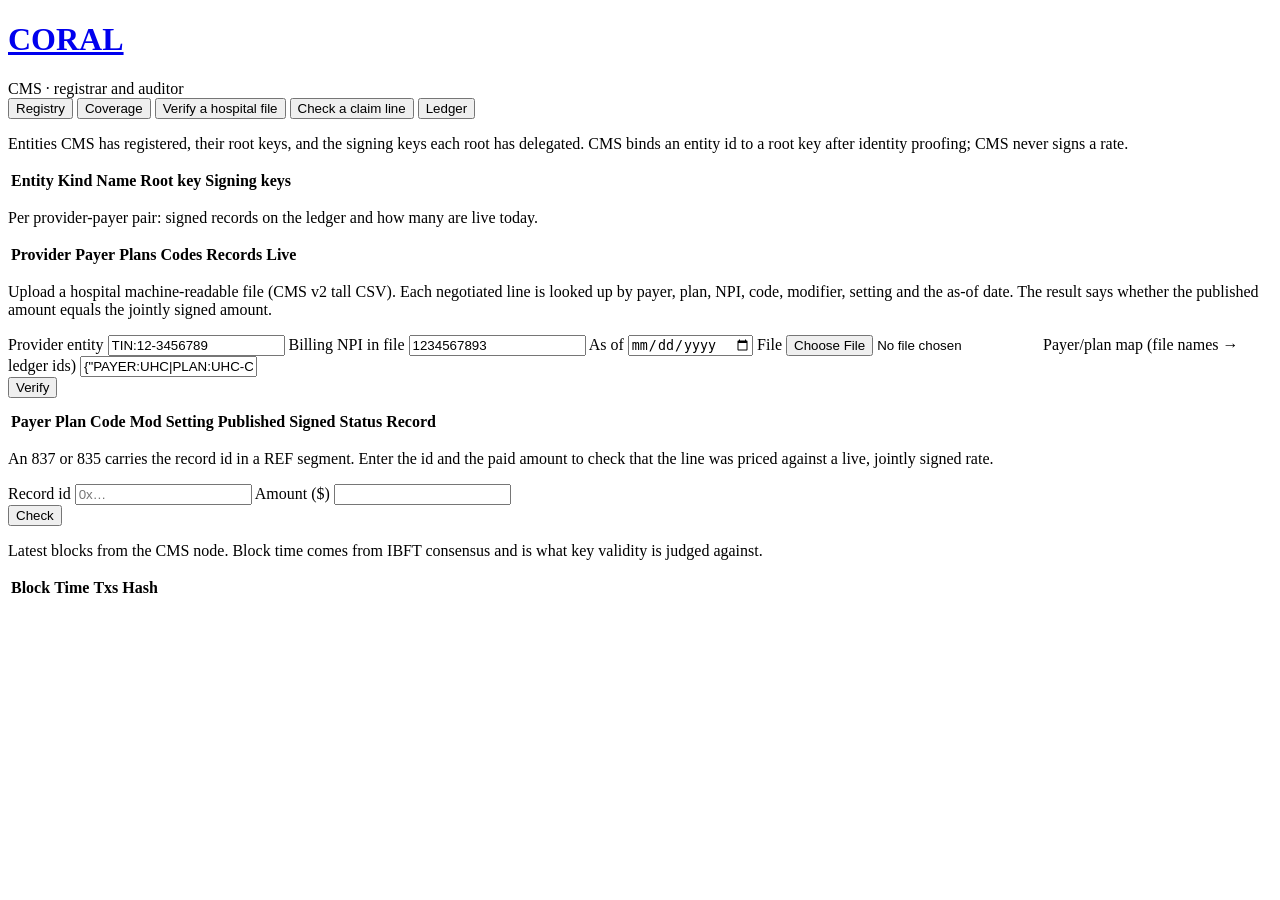
==== app/static/cms.html @ a9676f1c "CORAL: registry contract, Besu IBFT network, client, parsers, web app, first evaluation Title and ab" ====
<!doctype html>
<html><head><meta charset="utf-8"><title>CORAL · CMS</title><link rel="stylesheet" href="/static/style.css"></head>
<body>
<header><h1><a href="/">CORAL</a></h1><span class="muted">CMS · registrar and auditor</span><span class="status" id="status"></span></header>
<main>
<nav class="tabs">
  <button data-tab="registry" class="active">Registry</button>
  <button data-tab="coverage">Coverage</button>
  <button data-tab="verify">Verify a hospital file</button>
  <button data-tab="claim">Check a claim line</button>
  <button data-tab="ledger">Ledger</button>
</nav>

<section id="registry" class="active">
  <p class="note">Entities CMS has registered, their root keys, and the signing keys each root has delegated. CMS binds an entity id to a root key after identity proofing; CMS never signs a rate.</p>
  <table><thead><tr><th>Entity</th><th>Kind</th><th>Name</th><th>Root key</th><th>Signing keys</th></tr></thead><tbody id="regBody"></tbody></table>
</section>

<section id="coverage">
  <div class="cards" id="cards"></div>
  <p class="note">Per provider-payer pair: signed records on the ledger and how many are live today.</p>
  <table><thead><tr><th>Provider</th><th>Payer</th><th>Plans</th><th>Codes</th><th>Records</th><th>Live</th></tr></thead><tbody id="covBody"></tbody></table>
</section>

<section id="verify">
  <p class="note">Upload a hospital machine-readable file (CMS v2 tall CSV). Each negotiated line is looked up by payer, plan, NPI, code, modifier, setting and the as-of date. The result says whether the published amount equals the jointly signed amount.</p>
  <form class="grid" id="verifyForm">
    <label>Provider entity <input name="providerId" value="TIN:12-3456789" required></label>
    <label>Billing NPI in file <input name="npi" value="1234567893" required></label>
    <label>As of <input name="asOf" type="date" required></label>
    <label>File <input name="file" type="file" required></label>
    <label class="full">Payer/plan map (file names → ledger ids) <input name="payerMap" value='{"PAYER:UHC|PLAN:UHC-CHOICE-PLUS":["PAYER:UHC","PLAN:UHC-CHOICE-PLUS"]}' required></label>
    <div class="full"><button class="primary" type="submit">Verify</button> <span id="verifyMsg" class="muted"></span></div>
  </form>
  <div class="cards" id="verifyCards" style="margin-top:12px"></div>
  <table><thead><tr><th>Payer</th><th>Plan</th><th>Code</th><th>Mod</th><th>Setting</th><th>Published</th><th>Signed</th><th>Status</th><th>Record</th></tr></thead><tbody id="verifyBody"></tbody></table>
</section>

<section id="claim">
  <p class="note">An 837 or 835 carries the record id in a REF segment. Enter the id and the paid amount to check that the line was priced against a live, jointly signed rate.</p>
  <form class="grid" id="claimForm">
    <label class="full">Record id <input name="rateId" required placeholder="0x…"></label>
    <label>Amount ($) <input name="amount" type="number" step="0.01"></label>
    <div class="full"><button class="primary" type="submit">Check</button></div>
  </form>
  <pre id="claimOut"></pre>
</section>

<section id="ledger">
  <p class="note">Latest blocks from the CMS node. Block time comes from IBFT consensus and is what key validity is judged against.</p>
  <table><thead><tr><th>Block</th><th>Time</th><th>Txs</th><th>Hash</th></tr></thead><tbody id="ledgerBody"></tbody></table>
</section>
</main>
<script>
const $=s=>document.querySelector(s);
const fmtT=t=>new Date(t*1000).toISOString().replace('T',' ').slice(0,19);
const api=async(p,o)=>{const r=await fetch(p,o);const j=await r.json();if(!r.ok)throw new Error(j.detail||r.statusText);return j;};
document.querySelectorAll('nav.tabs button').forEach(b=>b.onclick=()=>{document.querySelectorAll('nav.tabs button').forEach(x=>x.classList.remove('active'));document.querySelectorAll('section').forEach(x=>x.classList.remove('active'));b.classList.add('active');$('#'+b.dataset.tab).classList.add('active');});
const money=c=>c==null?'—':'$'+(c/100).toFixed(2);
async function init(){
  const s=await api('/api/status'); $('#status').textContent=`chain ${s.chainId} · block ${s.block} · ${s.peers} peers · registrar ${s.registrar.slice(0,10)}…`;
  const ents=await api('/api/entities'); const now=Date.now()/1000;
  $('#regBody').innerHTML=ents.map(e=>`<tr><td>${e.id}</td><td>${e.kind}</td><td>${e.name}</td><td class="mono">${e.root}</td><td class="mono">${e.signers.map(k=>{const live=now>=k.notBefore&&(!k.notAfter||now<k.notAfter)&&(!k.revokedFrom||now<k.revokedFrom);return `${k.signer} <span class="${live?'ok':'bad'}">${live?'active':'revoked '+fmtT(k.revokedFrom)}</span>`}).join('<br>')}</td></tr>`).join('');
  const cov=await api('/api/coverage');
  const tot=cov.reduce((a,p)=>a+p.records,0), live=cov.reduce((a,p)=>a+p.live,0);
  $('#cards').innerHTML=`<div class="card"><div class="n">${ents.filter(e=>e.kind==='provider').length}</div><div class="l">providers</div></div><div class="card"><div class="n">${ents.filter(e=>e.kind==='payer').length}</div><div class="l">payers</div></div><div class="card"><div class="n">${cov.length}</div><div class="l">pairs with signed rates</div></div><div class="card"><div class="n">${tot}</div><div class="l">signed records</div></div><div class="card"><div class="n">${live}</div><div class="l">live today</div></div>`;
  $('#covBody').innerHTML=cov.map(p=>`<tr><td>${p.providerId}</td><td>${p.payerId}</td><td>${p.plans.join(', ')}</td><td>${p.codes}</td><td>${p.records}</td><td>${p.live}</td></tr>`).join('')||'<tr><td colspan=6 class=muted>no signed rates yet</td></tr>';
  const blocks=await api('/api/ledger?n=15');
  $('#ledgerBody').innerHTML=blocks.map(b=>`<tr><td>${b.number}</td><td>${fmtT(b.timestamp)}</td><td>${b.txs}</td><td class="mono">${b.hash.slice(0,20)}…</td></tr>`).join('');
  $('#verifyForm').asOf.value=new Date().toISOString().slice(0,10);
}
$('#verifyForm').onsubmit=async ev=>{ev.preventDefault();$('#verifyMsg').textContent='verifying…';try{const r=await api('/api/verify',{method:'POST',body:new FormData(ev.target)});
  $('#verifyMsg').textContent=`${r.lines} negotiated lines checked`;
  $('#verifyCards').innerHTML=Object.entries(r.counts).map(([k,v])=>`<div class="card"><div class="n">${v}</div><div class="l">${k.replaceAll('_',' ')}</div></div>`).join('');
  $('#verifyBody').innerHTML=r.rows.map(x=>`<tr><td>${x.payerId}</td><td>${x.planId}</td><td>${x.code}</td><td>${x.modifier}</td><td>${x.setting}</td><td>${money(x.published)}</td><td>${money(x.expected)}</td><td class="${x.status==='match'?'ok':'bad'}">${x.status.replaceAll('_',' ')}</td><td class="mono">${x.recordId?x.recordId.slice(0,12)+'…':'—'}</td></tr>`).join('');
}catch(e){$('#verifyMsg').textContent=e.message;}};
$('#claimForm').onsubmit=async ev=>{ev.preventDefault();const f=new FormData(ev.target);const q=new URLSearchParams({rateId:f.get('rateId')});if(f.get('amount'))q.set('amount',f.get('amount'));try{$('#claimOut').textContent=JSON.stringify(await api('/api/verify/record?'+q),null,2);}catch(e){$('#claimOut').textContent=e.message;}};
init();
</script>
</body></html>
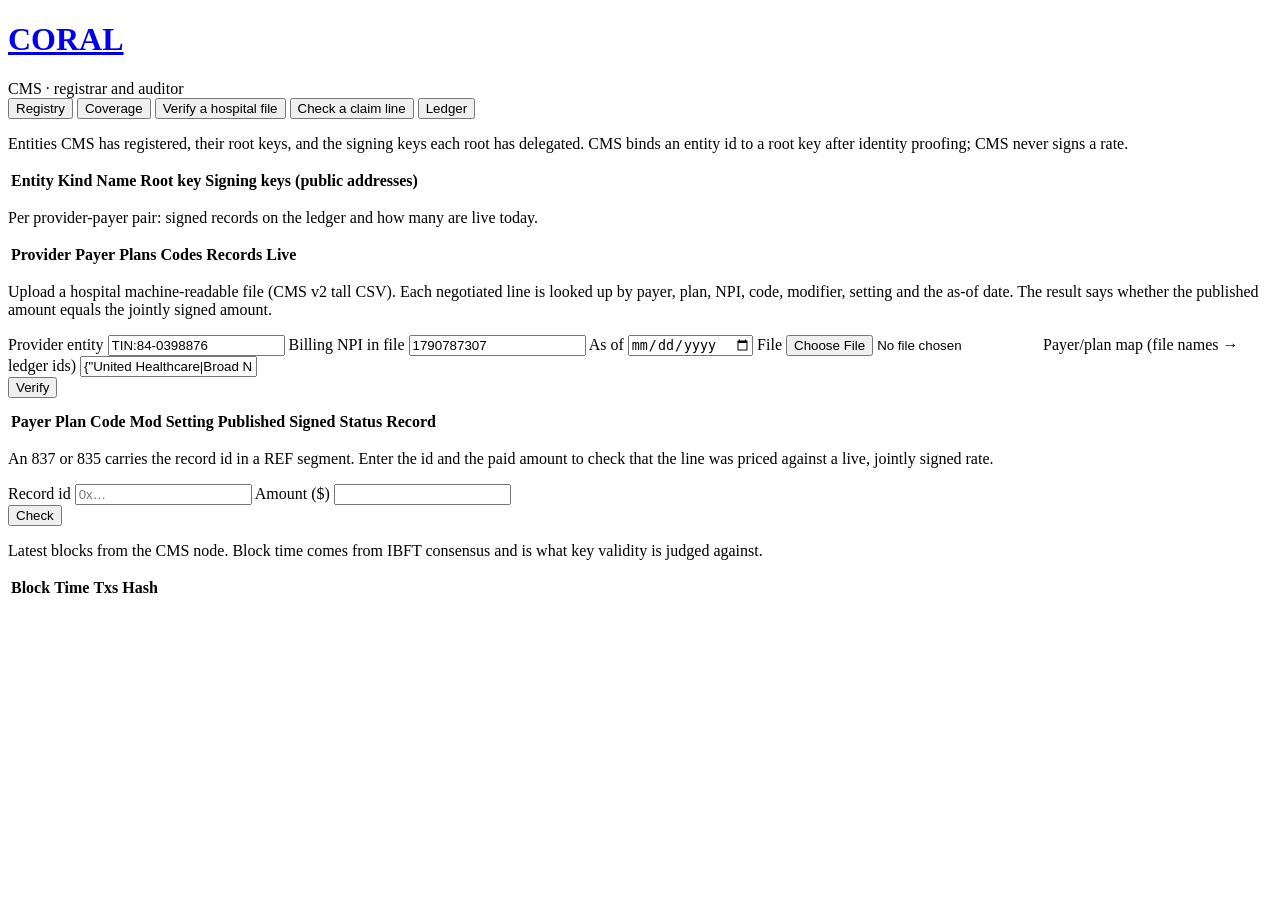
==== commit ea192e6e: "Use real UCHealth entity, payers, plan, code, and amounts throughout; rerun evaluation Entities: TIN" ====
--- a/app/static/cms.html
+++ b/app/static/cms.html
@@ -13,7 +13,7 @@
 
 <section id="registry" class="active">
   <p class="note">Entities CMS has registered, their root keys, and the signing keys each root has delegated. CMS binds an entity id to a root key after identity proofing; CMS never signs a rate.</p>
-  <table><thead><tr><th>Entity</th><th>Kind</th><th>Name</th><th>Root key</th><th>Signing keys</th></tr></thead><tbody id="regBody"></tbody></table>
+  <table><thead><tr><th>Entity</th><th>Kind</th><th>Name</th><th>Root key</th><th>Signing keys (public addresses)</th></tr></thead><tbody id="regBody"></tbody></table>
 </section>
 
 <section id="coverage">
@@ -25,11 +25,11 @@
 <section id="verify">
   <p class="note">Upload a hospital machine-readable file (CMS v2 tall CSV). Each negotiated line is looked up by payer, plan, NPI, code, modifier, setting and the as-of date. The result says whether the published amount equals the jointly signed amount.</p>
   <form class="grid" id="verifyForm">
-    <label>Provider entity <input name="providerId" value="TIN:12-3456789" required></label>
-    <label>Billing NPI in file <input name="npi" value="1234567893" required></label>
+    <label>Provider entity <input name="providerId" value="TIN:84-0398876" required></label>
+    <label>Billing NPI in file <input name="npi" value="1790787307" required></label>
     <label>As of <input name="asOf" type="date" required></label>
     <label>File <input name="file" type="file" required></label>
-    <label class="full">Payer/plan map (file names → ledger ids) <input name="payerMap" value='{"PAYER:UHC|PLAN:UHC-CHOICE-PLUS":["PAYER:UHC","PLAN:UHC-CHOICE-PLUS"]}' required></label>
+    <label class="full">Payer/plan map (file names → ledger ids) <input name="payerMap" value='{"United Healthcare|Broad Networks":["PAYER:UHC","Broad Networks"]}' required></label>
     <div class="full"><button class="primary" type="submit">Verify</button> <span id="verifyMsg" class="muted"></span></div>
   </form>
   <div class="cards" id="verifyCards" style="margin-top:12px"></div>
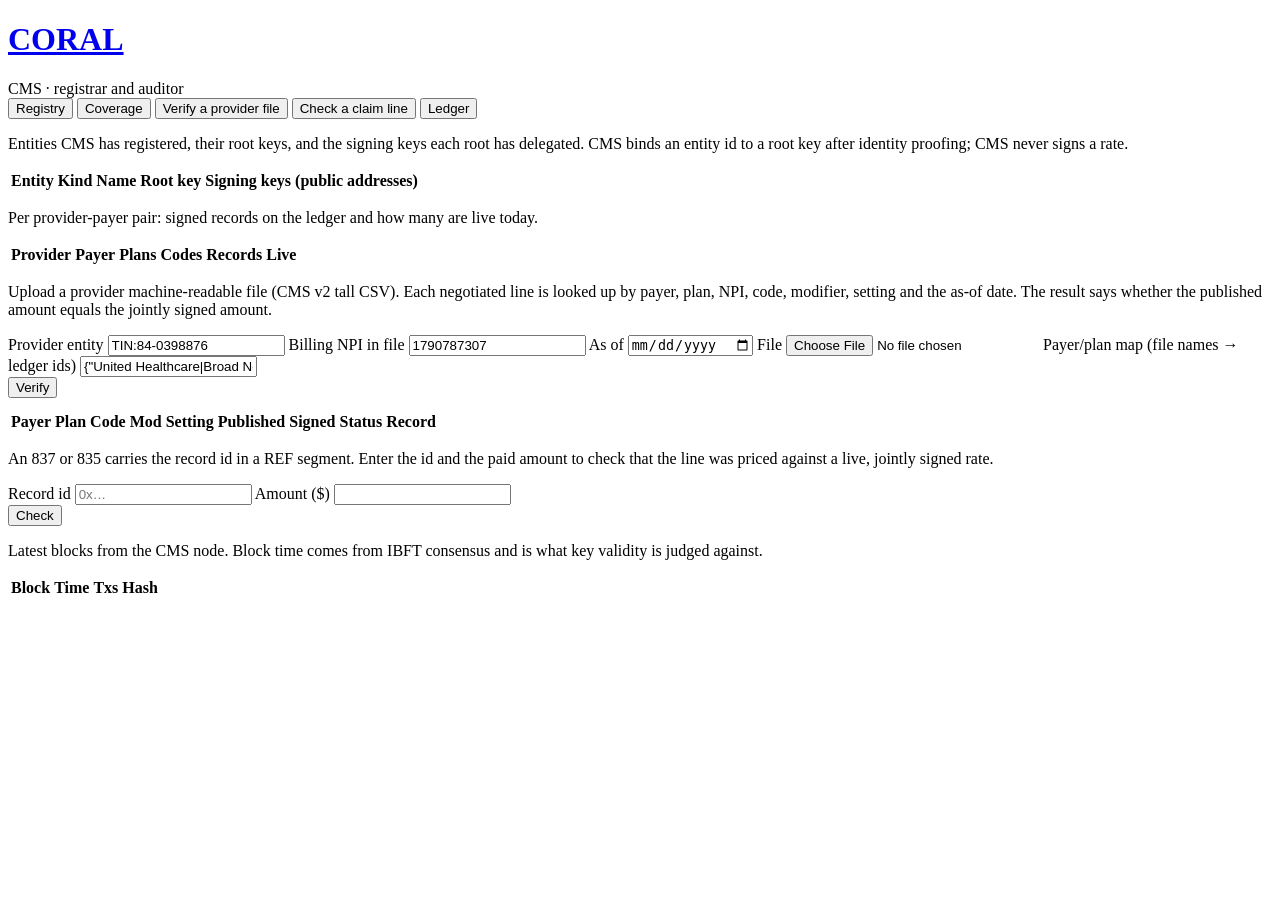
==== commit 3ca88099: "Say provider, not hospital, everywhere except regulation names and the study sample" ====
--- a/app/static/cms.html
+++ b/app/static/cms.html
@@ -6,7 +6,7 @@
 <nav class="tabs">
   <button data-tab="registry" class="active">Registry</button>
   <button data-tab="coverage">Coverage</button>
-  <button data-tab="verify">Verify a hospital file</button>
+  <button data-tab="verify">Verify a provider file</button>
   <button data-tab="claim">Check a claim line</button>
   <button data-tab="ledger">Ledger</button>
 </nav>
@@ -23,7 +23,7 @@
 </section>
 
 <section id="verify">
-  <p class="note">Upload a hospital machine-readable file (CMS v2 tall CSV). Each negotiated line is looked up by payer, plan, NPI, code, modifier, setting and the as-of date. The result says whether the published amount equals the jointly signed amount.</p>
+  <p class="note">Upload a provider machine-readable file (CMS v2 tall CSV). Each negotiated line is looked up by payer, plan, NPI, code, modifier, setting and the as-of date. The result says whether the published amount equals the jointly signed amount.</p>
   <form class="grid" id="verifyForm">
     <label>Provider entity <input name="providerId" value="TIN:84-0398876" required></label>
     <label>Billing NPI in file <input name="npi" value="1790787307" required></label>
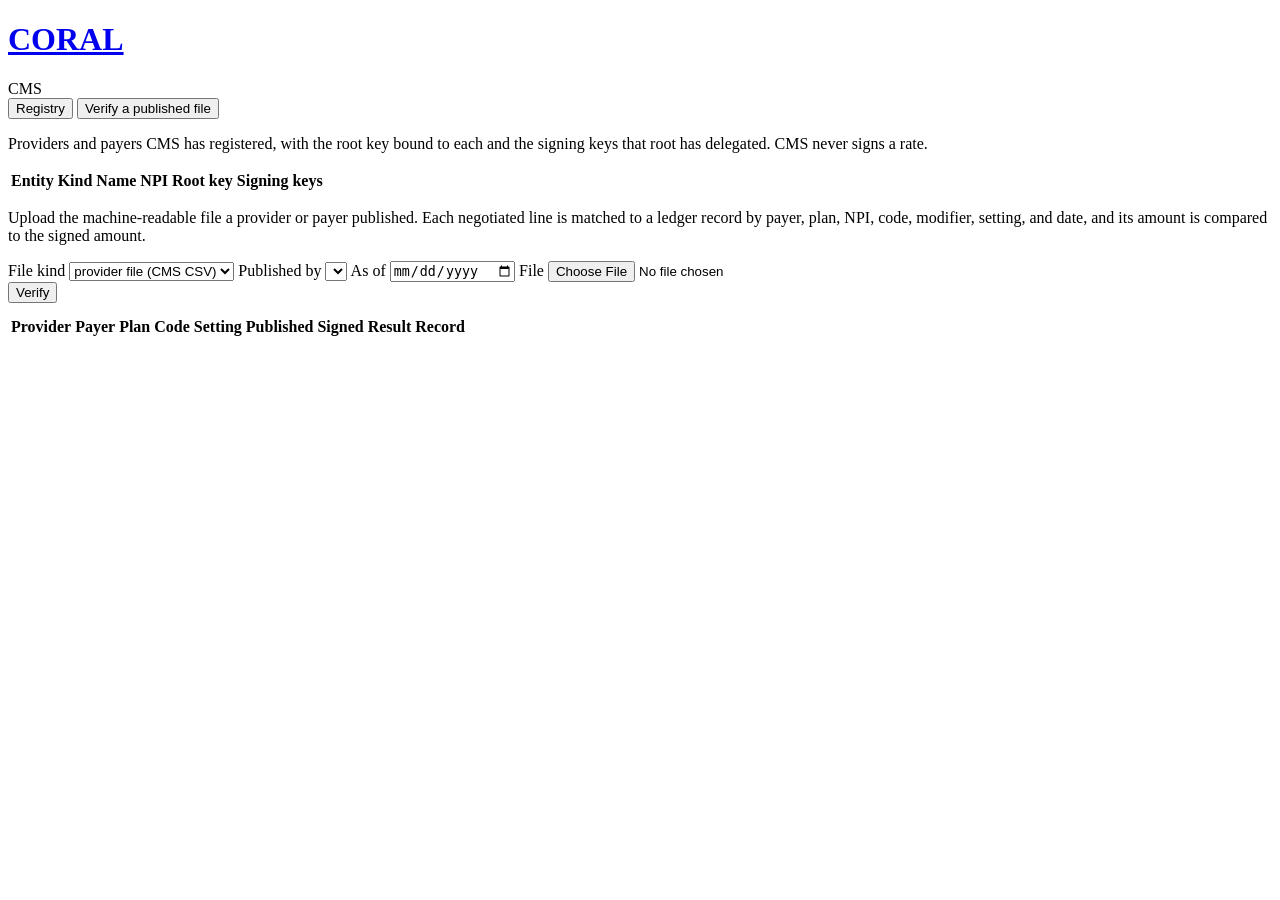
==== commit 380d8142: "Two pages: provider/payer and CMS, actions only Provider/payer: Negotiated rates with both signers s" ====
--- a/app/static/cms.html
+++ b/app/static/cms.html
@@ -1,80 +1,54 @@
 <!doctype html>
 <html><head><meta charset="utf-8"><title>CORAL · CMS</title><link rel="stylesheet" href="/static/style.css"></head>
 <body>
-<header><h1><a href="/">CORAL</a></h1><span class="muted">CMS · registrar and auditor</span><span class="status" id="status"></span></header>
+<header><h1><a href="/">CORAL</a></h1><span class="muted">CMS</span><span class="status" id="status"></span></header>
 <main>
 <nav class="tabs">
   <button data-tab="registry" class="active">Registry</button>
-  <button data-tab="coverage">Coverage</button>
-  <button data-tab="verify">Verify a provider file</button>
-  <button data-tab="claim">Check a claim line</button>
-  <button data-tab="ledger">Ledger</button>
+  <button data-tab="verify">Verify a published file</button>
 </nav>
 
 <section id="registry" class="active">
-  <p class="note">Entities CMS has registered, their root keys, and the signing keys each root has delegated. CMS binds an entity id to a root key after identity proofing; CMS never signs a rate.</p>
-  <table><thead><tr><th>Entity</th><th>Kind</th><th>Name</th><th>Root key</th><th>Signing keys (public addresses)</th></tr></thead><tbody id="regBody"></tbody></table>
-</section>
-
-<section id="coverage">
-  <div class="cards" id="cards"></div>
-  <p class="note">Per provider-payer pair: signed records on the ledger and how many are live today.</p>
-  <table><thead><tr><th>Provider</th><th>Payer</th><th>Plans</th><th>Codes</th><th>Records</th><th>Live</th></tr></thead><tbody id="covBody"></tbody></table>
+  <p class="note">Providers and payers CMS has registered, with the root key bound to each and the signing keys that root has delegated. CMS never signs a rate.</p>
+  <table><thead><tr><th>Entity</th><th>Kind</th><th>Name</th><th>NPI</th><th>Root key</th><th>Signing keys</th></tr></thead><tbody id="regBody"></tbody></table>
 </section>
 
 <section id="verify">
-  <p class="note">Upload a provider machine-readable file (CMS v2 tall CSV). Each negotiated line is looked up by payer, plan, NPI, code, modifier, setting and the as-of date. The result says whether the published amount equals the jointly signed amount.</p>
+  <p class="note">Upload the machine-readable file a provider or payer published. Each negotiated line is matched to a ledger record by payer, plan, NPI, code, modifier, setting, and date, and its amount is compared to the signed amount.</p>
   <form class="grid" id="verifyForm">
-    <label>Provider entity <input name="providerId" value="TIN:84-0398876" required></label>
-    <label>Billing NPI in file <input name="npi" value="1790787307" required></label>
+    <label>File kind <select name="kind" id="kindSel"><option value="provider">provider file (CMS CSV)</option><option value="payer">payer file (TiC JSON)</option></select></label>
+    <label>Published by <select name="entityId" id="entitySel"></select></label>
+    <label id="planLabel" style="display:none">Plan <input name="planId"></label>
     <label>As of <input name="asOf" type="date" required></label>
-    <label>File <input name="file" type="file" required></label>
-    <label class="full">Payer/plan map (file names → ledger ids) <input name="payerMap" value='{"United Healthcare|Broad Networks":["PAYER:UHC","Broad Networks"]}' required></label>
+    <label class="full">File <input name="file" type="file" required></label>
     <div class="full"><button class="primary" type="submit">Verify</button> <span id="verifyMsg" class="muted"></span></div>
   </form>
   <div class="cards" id="verifyCards" style="margin-top:12px"></div>
-  <table><thead><tr><th>Payer</th><th>Plan</th><th>Code</th><th>Mod</th><th>Setting</th><th>Published</th><th>Signed</th><th>Status</th><th>Record</th></tr></thead><tbody id="verifyBody"></tbody></table>
-</section>
-
-<section id="claim">
-  <p class="note">An 837 or 835 carries the record id in a REF segment. Enter the id and the paid amount to check that the line was priced against a live, jointly signed rate.</p>
-  <form class="grid" id="claimForm">
-    <label class="full">Record id <input name="rateId" required placeholder="0x…"></label>
-    <label>Amount ($) <input name="amount" type="number" step="0.01"></label>
-    <div class="full"><button class="primary" type="submit">Check</button></div>
-  </form>
-  <pre id="claimOut"></pre>
-</section>
-
-<section id="ledger">
-  <p class="note">Latest blocks from the CMS node. Block time comes from IBFT consensus and is what key validity is judged against.</p>
-  <table><thead><tr><th>Block</th><th>Time</th><th>Txs</th><th>Hash</th></tr></thead><tbody id="ledgerBody"></tbody></table>
+  <table><thead><tr><th>Provider</th><th>Payer</th><th>Plan</th><th>Code</th><th>Setting</th><th>Published</th><th>Signed</th><th>Result</th><th>Record</th></tr></thead><tbody id="verifyBody"></tbody></table>
 </section>
 </main>
 <script>
 const $=s=>document.querySelector(s);
 const fmtT=t=>new Date(t*1000).toISOString().replace('T',' ').slice(0,19);
 const api=async(p,o)=>{const r=await fetch(p,o);const j=await r.json();if(!r.ok)throw new Error(j.detail||r.statusText);return j;};
+let ENTITIES=[];
+const nameOf=id=>(ENTITIES.find(e=>e.id===id)||{}).name||id;
 document.querySelectorAll('nav.tabs button').forEach(b=>b.onclick=()=>{document.querySelectorAll('nav.tabs button').forEach(x=>x.classList.remove('active'));document.querySelectorAll('section').forEach(x=>x.classList.remove('active'));b.classList.add('active');$('#'+b.dataset.tab).classList.add('active');});
 const money=c=>c==null?'—':'$'+(c/100).toFixed(2);
+const published=x=>x.published==null?'—':x.publishedKind==='bp'?(x.published/100).toFixed(2)+'%':money(x.published);
+function fillEntities(){const k=$('#kindSel').value;$('#entitySel').innerHTML=ENTITIES.filter(e=>e.kind===k).map(e=>`<option value="${e.id}">${e.name}</option>`).join('');$('#planLabel').style.display=k==='payer'?'':'none';}
 async function init(){
   const s=await api('/api/status'); $('#status').textContent=`chain ${s.chainId} · block ${s.block} · ${s.peers} peers · registrar ${s.registrar.slice(0,10)}…`;
-  const ents=await api('/api/entities'); const now=Date.now()/1000;
-  $('#regBody').innerHTML=ents.map(e=>`<tr><td>${e.id}</td><td>${e.kind}</td><td>${e.name}</td><td class="mono">${e.root}</td><td class="mono">${e.signers.map(k=>{const live=now>=k.notBefore&&(!k.notAfter||now<k.notAfter)&&(!k.revokedFrom||now<k.revokedFrom);return `${k.signer} <span class="${live?'ok':'bad'}">${live?'active':'revoked '+fmtT(k.revokedFrom)}</span>`}).join('<br>')}</td></tr>`).join('');
-  const cov=await api('/api/coverage');
-  const tot=cov.reduce((a,p)=>a+p.records,0), live=cov.reduce((a,p)=>a+p.live,0);
-  $('#cards').innerHTML=`<div class="card"><div class="n">${ents.filter(e=>e.kind==='provider').length}</div><div class="l">providers</div></div><div class="card"><div class="n">${ents.filter(e=>e.kind==='payer').length}</div><div class="l">payers</div></div><div class="card"><div class="n">${cov.length}</div><div class="l">pairs with signed rates</div></div><div class="card"><div class="n">${tot}</div><div class="l">signed records</div></div><div class="card"><div class="n">${live}</div><div class="l">live today</div></div>`;
-  $('#covBody').innerHTML=cov.map(p=>`<tr><td>${p.providerId}</td><td>${p.payerId}</td><td>${p.plans.join(', ')}</td><td>${p.codes}</td><td>${p.records}</td><td>${p.live}</td></tr>`).join('')||'<tr><td colspan=6 class=muted>no signed rates yet</td></tr>';
-  const blocks=await api('/api/ledger?n=15');
-  $('#ledgerBody').innerHTML=blocks.map(b=>`<tr><td>${b.number}</td><td>${fmtT(b.timestamp)}</td><td>${b.txs}</td><td class="mono">${b.hash.slice(0,20)}…</td></tr>`).join('');
+  ENTITIES=await api('/api/entities'); const now=Date.now()/1000;
+  $('#regBody').innerHTML=ENTITIES.map(e=>`<tr><td>${e.id}</td><td>${e.kind}</td><td>${e.name}</td><td class="mono">${e.npi||'—'}</td><td class="mono">${e.root}</td><td class="mono">${e.signers.map(k=>{const live=now>=k.notBefore&&(!k.notAfter||now<k.notAfter)&&(!k.revokedFrom||now<k.revokedFrom);return `${k.signer} <span class="${live?'ok':'bad'}">${live?'active':'revoked '+fmtT(k.revokedFrom)}</span>`}).join('<br>')}</td></tr>`).join('');
+  fillEntities(); $('#kindSel').onchange=fillEntities;
   $('#verifyForm').asOf.value=new Date().toISOString().slice(0,10);
 }
 $('#verifyForm').onsubmit=async ev=>{ev.preventDefault();$('#verifyMsg').textContent='verifying…';try{const r=await api('/api/verify',{method:'POST',body:new FormData(ev.target)});
   $('#verifyMsg').textContent=`${r.lines} negotiated lines checked`;
   $('#verifyCards').innerHTML=Object.entries(r.counts).map(([k,v])=>`<div class="card"><div class="n">${v}</div><div class="l">${k.replaceAll('_',' ')}</div></div>`).join('');
-  $('#verifyBody').innerHTML=r.rows.map(x=>`<tr><td>${x.payerId}</td><td>${x.planId}</td><td>${x.code}</td><td>${x.modifier}</td><td>${x.setting}</td><td>${money(x.published)}</td><td>${money(x.expected)}</td><td class="${x.status==='match'?'ok':'bad'}">${x.status.replaceAll('_',' ')}</td><td class="mono">${x.recordId?x.recordId.slice(0,12)+'…':'—'}</td></tr>`).join('');
+  $('#verifyBody').innerHTML=r.rows.map(x=>`<tr><td>${nameOf(x.providerId)}</td><td>${nameOf(x.payerId)}</td><td>${x.planId}</td><td>${x.code}${x.modifier?'-'+x.modifier:''}</td><td>${x.setting}</td><td>${published(x)}</td><td>${money(x.expected)}</td><td class="${x.status==='match'?'ok':'bad'}">${x.status.replaceAll('_',' ')}</td><td class="mono">${x.recordId?x.recordId.slice(0,10)+'…':'—'}</td></tr>`).join('');
 }catch(e){$('#verifyMsg').textContent=e.message;}};
-$('#claimForm').onsubmit=async ev=>{ev.preventDefault();const f=new FormData(ev.target);const q=new URLSearchParams({rateId:f.get('rateId')});if(f.get('amount'))q.set('amount',f.get('amount'));try{$('#claimOut').textContent=JSON.stringify(await api('/api/verify/record?'+q),null,2);}catch(e){$('#claimOut').textContent=e.message;}};
 init();
 </script>
 </body></html>
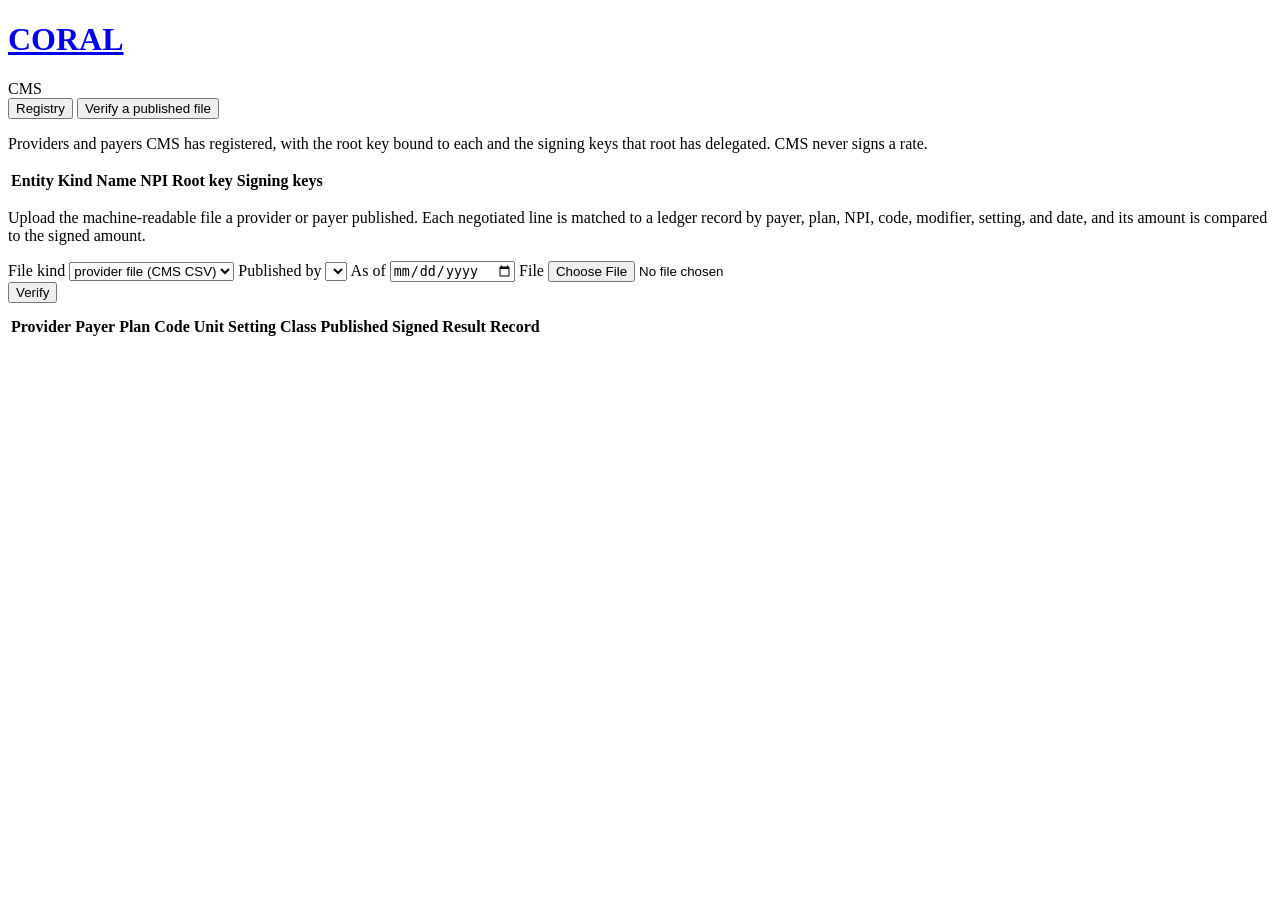
==== commit 6d62c0f4: "Contract fixes from review, key fields, parser fixes, full-sheet and pair scripts, paper body Contra" ====
--- a/app/static/cms.html
+++ b/app/static/cms.html
@@ -24,7 +24,7 @@
     <div class="full"><button class="primary" type="submit">Verify</button> <span id="verifyMsg" class="muted"></span></div>
   </form>
   <div class="cards" id="verifyCards" style="margin-top:12px"></div>
-  <table><thead><tr><th>Provider</th><th>Payer</th><th>Plan</th><th>Code</th><th>Setting</th><th>Published</th><th>Signed</th><th>Result</th><th>Record</th></tr></thead><tbody id="verifyBody"></tbody></table>
+  <table><thead><tr><th>Provider</th><th>Payer</th><th>Plan</th><th>Code</th><th>Unit</th><th>Setting</th><th>Class</th><th>Published</th><th>Signed</th><th>Result</th><th>Record</th></tr></thead><tbody id="verifyBody"></tbody></table>
 </section>
 </main>
 <script>
@@ -45,9 +45,10 @@
   $('#verifyForm').asOf.value=new Date().toISOString().slice(0,10);
 }
 $('#verifyForm').onsubmit=async ev=>{ev.preventDefault();$('#verifyMsg').textContent='verifying…';try{const r=await api('/api/verify',{method:'POST',body:new FormData(ev.target)});
-  $('#verifyMsg').textContent=`${r.lines} negotiated lines checked`;
+  const sk=Object.entries(r.skipped||{}).map(([k,v])=>`${v} ${k.replaceAll('_',' ')}`).join(', ');
+  $('#verifyMsg').textContent=`${r.lines} negotiated lines checked`+(sk?`; skipped: ${sk}`:'');
   $('#verifyCards').innerHTML=Object.entries(r.counts).map(([k,v])=>`<div class="card"><div class="n">${v}</div><div class="l">${k.replaceAll('_',' ')}</div></div>`).join('');
-  $('#verifyBody').innerHTML=r.rows.map(x=>`<tr><td>${nameOf(x.providerId)}</td><td>${nameOf(x.payerId)}</td><td>${x.planId}</td><td>${x.code}${x.modifier?'-'+x.modifier:''}</td><td>${x.setting}</td><td>${published(x)}</td><td>${money(x.expected)}</td><td class="${x.status==='match'?'ok':'bad'}">${x.status.replaceAll('_',' ')}</td><td class="mono">${x.recordId?x.recordId.slice(0,10)+'…':'—'}</td></tr>`).join('');
+  $('#verifyBody').innerHTML=r.rows.map(x=>`<tr><td>${nameOf(x.providerId)}</td><td>${nameOf(x.payerId)}</td><td>${x.planId}</td><td>${x.code}${x.modifier?'-'+x.modifier:''}</td><td>${x.unit||'—'}</td><td>${x.setting}</td><td>${x.billingClass}</td><td>${published(x)}</td><td>${money(x.expected)}</td><td class="${x.status==='match'?'ok':'bad'}">${x.status.replaceAll('_',' ')}</td><td class="mono">${x.recordId?x.recordId.slice(0,10)+'…':'—'}</td></tr>`).join('');
 }catch(e){$('#verifyMsg').textContent=e.message;}};
 init();
 </script>
